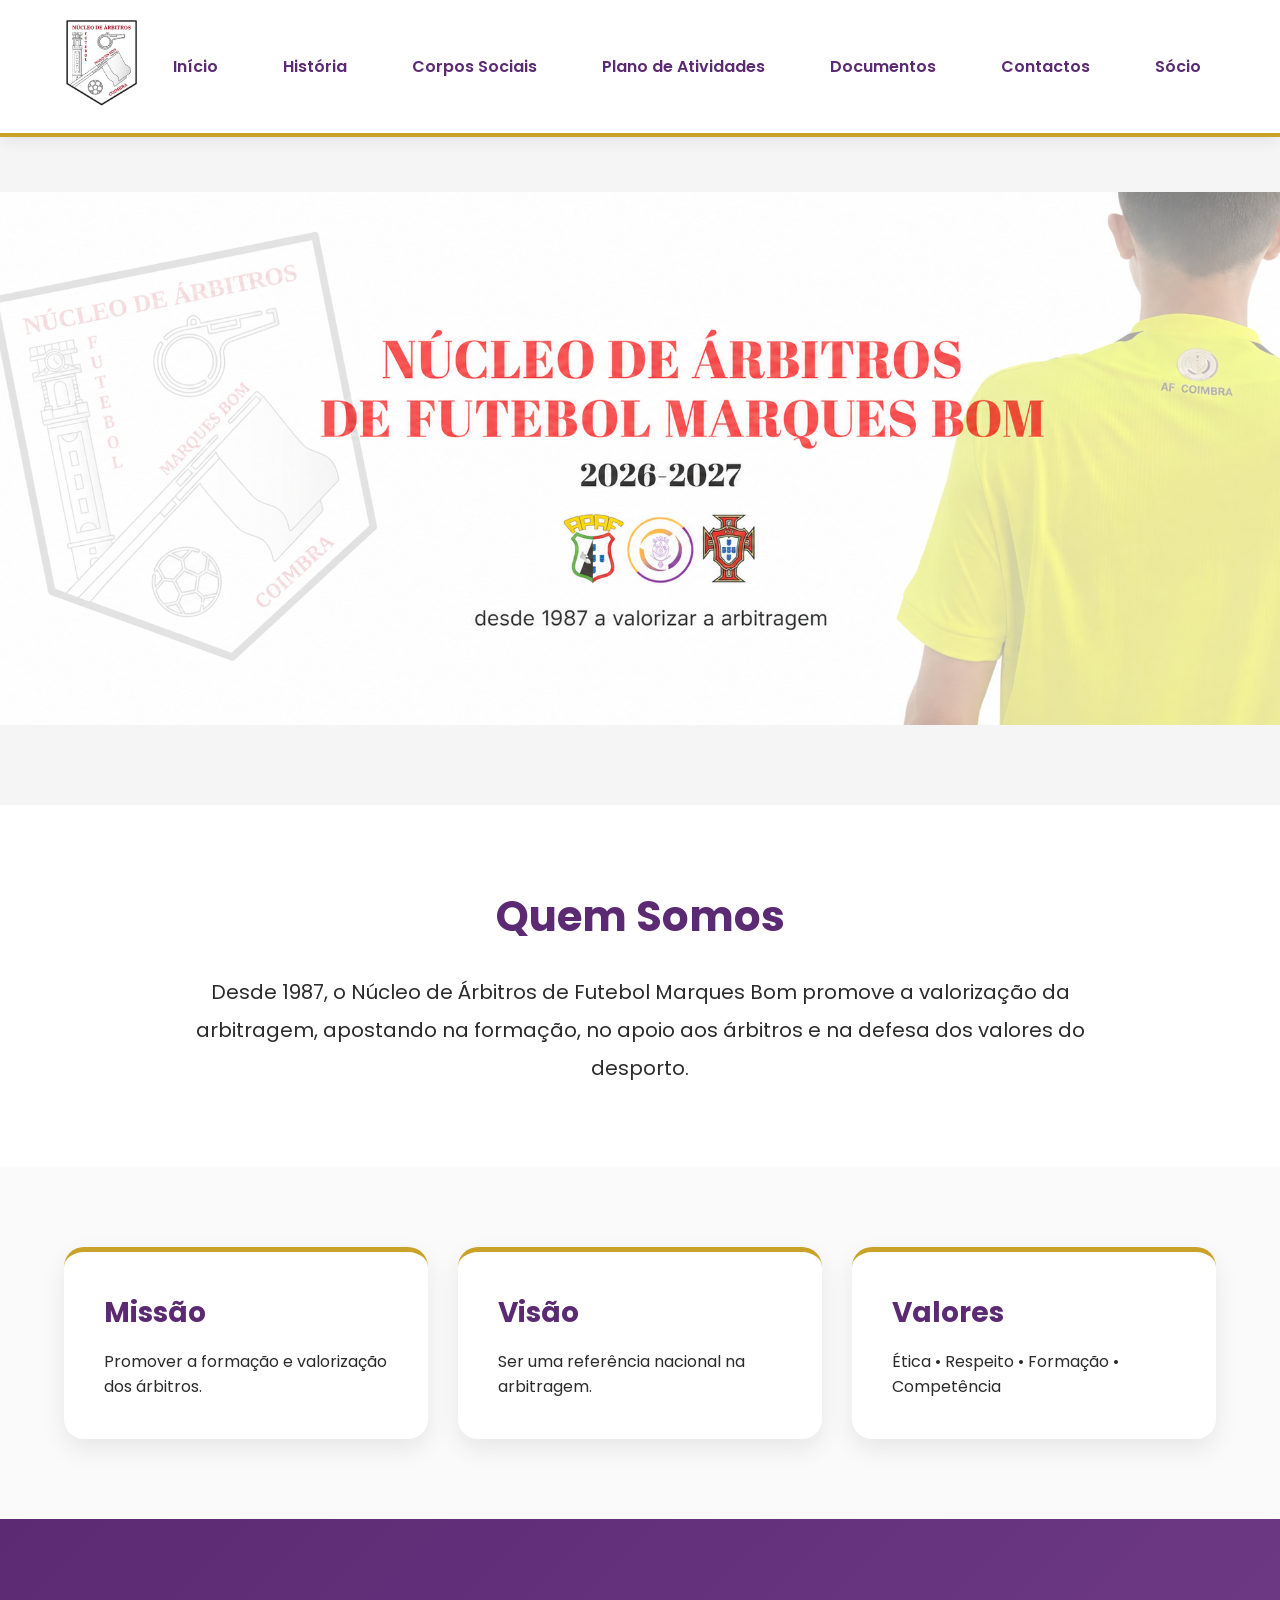
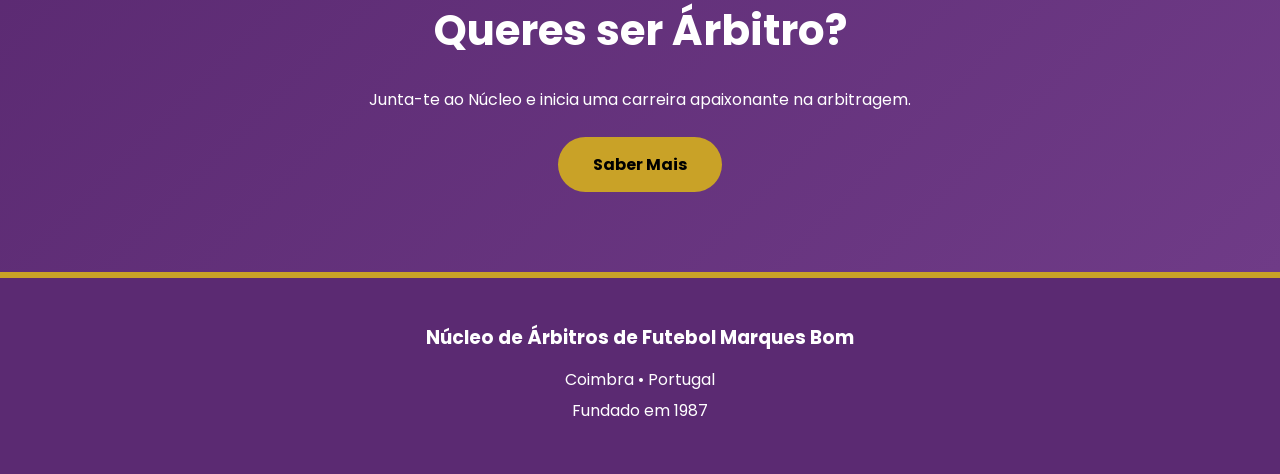
==== index.html @ 3e1387ef "Add files via upload" ====
<!DOCTYPE html>
<html lang="pt">

<head>

<meta charset="UTF-8">
<meta name="viewport" content="width=device-width, initial-scale=1">

<title>Núcleo de Árbitros de Futebol Marques Bom</title>

<link rel="stylesheet" href="css/style.css">

<link href="https://fonts.googleapis.com/css2?family=Poppins:wght@300;400;600;700&display=swap" rel="stylesheet">

</head>

<body>

<header>

<div class="container">

<a class="logo" href="index.html">

<img src="imagens/logo.png" alt="Logo">

</a>
<nav>
    <a href="index.html">Início</a>
    <a href="historia.html">História</a>
    <a href="corpos-sociais.html">Corpos Sociais</a>
    <a href="plano-atividades.html">Plano de Atividades</a>
    <a href="documentos.html">Documentos</a>
    <a href="contactos.html">Contactos</a>
    <a href="socio.html">Sócio</a>
</nav>

</div>

</header>

<section class="hero">

<img src="imagens/cabecalho.png" alt="Banner">

</section>

<section class="quem">

<div class="container">

<h2>Quem Somos</h2>

<p>

Desde 1987, o Núcleo de Árbitros de Futebol Marques Bom promove a valorização da arbitragem, apostando na formação, no apoio aos árbitros e na defesa dos valores do desporto.

</p>

</div>

</section>

<section class="objetivos">

<div class="container">

<div class="card">

<h3>Missão</h3>

<p>Promover a formação e valorização dos árbitros.</p>

</div>

<div class="card">

<h3>Visão</h3>

<p>Ser uma referência nacional na arbitragem.</p>

</div>

<div class="card">

<h3>Valores</h3>

<p>Ética • Respeito • Formação • Competência</p>

</div>

</div>

</section>

<section class="cta">

<div class="container">

<h2>Queres ser Árbitro?</h2>

<p>

Junta-te ao Núcleo e inicia uma carreira apaixonante na arbitragem.

</p>

<a class="botao" href="contactos.html">

Saber Mais

</a>

</div>

</section>

<footer>

<div class="container">

<h3>Núcleo de Árbitros de Futebol Marques Bom</h3>

<p>Coimbra • Portugal</p>

<p>Fundado em 1987</p>

</div>

</footer>

</body>

</html>
---- css/style.css ----
:root{

--roxo:#5B2A72;
--dourado:#C9A227;
--branco:#ffffff;
--cinza:#f5f5f5;
--texto:#2b2b2b;

}

*{

margin:0;
padding:0;
box-sizing:border-box;

}

body{

font-family:'Poppins',sans-serif;

background:var(--cinza);

color:var(--texto);

}

.container{

width:90%;

max-width:1200px;

margin:auto;

}

/* HEADER */

header{

background:white;

position:fixed;

top:0;

width:100%;

z-index:999;

box-shadow:0 3px 15px rgba(0,0,0,.08);

border-bottom:4px solid var(--dourado);

}

header .container{

display:flex;

justify-content:space-between;

align-items:center;

padding:18px 0;

}

.logo img{

height:90px;

}

nav{

display:flex;

gap:35px;

}

nav a{

text-decoration:none;

font-weight:600;

color:var(--roxo);

transition:.3s;

padding:10px 15px;

border-radius:30px;

}

nav a:hover{

background:var(--roxo);

color:white;

}

/* HERO */

.hero{

margin-top:112px;

}

.hero img{

width:100%;

display:block;

}

/* SECÇÕES */

section{

padding:80px 0;

}

h2{

font-size:42px;

color:var(--roxo);

margin-bottom:25px;

text-align:center;

}

.quem{

background:white;

}

.quem p{

max-width:900px;

margin:auto;

font-size:20px;

line-height:1.9;

text-align:center;

}

/* CARDS */

.objetivos{

background:#fafafa;

}

.objetivos .container{

display:grid;

grid-template-columns:repeat(auto-fit,minmax(280px,1fr));

gap:30px;

}

.card{

background:white;

padding:40px;

border-radius:20px;

box-shadow:0 10px 25px rgba(0,0,0,.08);

border-top:5px solid var(--dourado);

transition:.3s;

}

.card:hover{

transform:translateY(-10px);

}

.card h3{

color:var(--roxo);

margin-bottom:15px;

font-size:28px;

}

/* CTA */

.cta{

background:linear-gradient(135deg,var(--roxo),#6f3b87);

color:white;

text-align:center;

}

.cta h2{

color:white;

}

.botao{

display:inline-block;

margin-top:25px;

padding:15px 35px;

background:var(--dourado);

color:black;

text-decoration:none;

font-weight:bold;

border-radius:40px;

transition:.3s;

}

.botao:hover{

transform:scale(1.05);

}

/* FOOTER */

footer{

background:var(--roxo);

color:white;

text-align:center;

padding:45px;

border-top:6px solid var(--dourado);

}

footer h3{

margin-bottom:15px;

}

footer p{

margin:6px 0;

}

/* RESPONSIVO */

@media(max-width:900px){

header .container{

flex-direction:column;

}

nav{

flex-wrap:wrap;

justify-content:center;

margin-top:20px;

gap:15px;

}

.logo img{

height:75px;

}

h2{

font-size:32px;

}
}
/* ================================
   CONTACTOS
================================ */

.pagina{

    width:90%;
    max-width:1200px;

    margin:0 auto;

    padding-top:150px;
    padding-bottom:80px;

}


.pagina h1{

    text-align:center;

    font-size:42px;

    color:var(--roxo);

    margin-bottom:15px;

}


.subtitulo{

    text-align:center;

    font-size:20px;

    color:#666;

    margin-bottom:50px;

}


/* GRELHA DOS CONTACTOS */

.contactos{

    display:grid;

    grid-template-columns:repeat(4,1fr);

    gap:30px;

}


/* CARTÕES */

.contacto-card{

    background:white;

    padding:35px 25px;

    border-radius:20px;

    text-align:center;

    border-top:5px solid var(--dourado);

    box-shadow:0 10px 25px rgba(0,0,0,.08);

    transition:.3s;

}


.contacto-card:hover{

    transform:translateY(-8px);

    box-shadow:0 15px 35px rgba(0,0,0,.15);

}


.contacto-card h2{

    font-size:24px;

    color:var(--roxo);

    margin-bottom:20px;

}


.contacto-card p{

    font-size:17px;

    line-height:1.7;

}


.contacto-card a{

    color:var(--roxo);

    text-decoration:none;

    font-weight:600;

}


.contacto-card a:hover{

    color:var(--dourado);

}


/* RESPONSIVO CONTACTOS */

@media(max-width:1000px){

    .contactos{

        grid-template-columns:repeat(2,1fr);

    }

}


@media(max-width:600px){

    .pagina{

        padding-top:130px;

    }


    .contactos{

        grid-template-columns:1fr;

    }


    .pagina h1{

        font-size:34px;

    }

}
/* ===========================================
   HERO DAS PÁGINAS INTERNAS
=========================================== */

.page-hero{

    position:relative;

    margin-top:112px;

}

.page-hero img{

    width:100%;

    height:320px;

    object-fit:cover;

    display:block;

}

.page-title{

    position:absolute;

    top:0;
    left:0;

    width:100%;
    height:100%;

    display:flex;

    justify-content:center;

    align-items:center;

    background:rgba(0,0,0,.35);

}

.page-title h1{

    position:relative;

    top:200px;

    font-size:64px;

    color:#fff;

    font-weight:700;

    text-shadow:0 5px 15px rgba(0,0,0,.45);

    margin:0;

}
/* =======================================================
   CORPOS SOCIAIS PREMIUM
=======================================================*/

.equipa{

    padding:100px 0;

    background:#fff;

}

.equipa.fundo{

    background:#F7F7F7;

}

/* TITULOS */

.equipa h2{

    text-align:center;

    font-size:44px;

    color:var(--roxo);

    margin-bottom:70px;

    font-weight:700;

    text-transform:uppercase;

    letter-spacing:2px;

}

.equipa h2::after{

    content:"";

    width:120px;

    height:5px;

    display:block;

    margin:20px auto;

    background:linear-gradient(90deg,var(--roxo),var(--dourado));

    border-radius:20px;

}


/* GRELHA */

.membros{

    display:grid;

    grid-template-columns:repeat(auto-fit,minmax(300px,1fr));

    gap:45px;

}


/* CARTÃO */

.membro{

    background:#fff;

    border-radius:25px;

    overflow:hidden;

    text-align:center;

    box-shadow:0 15px 40px rgba(0,0,0,.08);

    transition:.4s;

    position:relative;

}


.membro:hover{

    transform:translateY(-12px);

    box-shadow:0 30px 60px rgba(0,0,0,.18);

}


/* FOTO */

/* =========================================================
   FOTOGRAFIAS DOS CORPOS SOCIAIS
   ENQUADRAMENTO AUTOMÁTICO PELOS OMBROS
   ========================================================= */

.membro img{

    width:190px;

    height:190px;

    object-fit:cover;

    object-position:center center;

    margin:35px auto 20px;

    border-radius:50%;

    border:7px solid var(--dourado);

    background:#58B947;

    display:block;

    transition:
        transform .4s ease,
        object-position .35s ease;

}


/* Pequeno aumento ao passar o rato */

.membro:hover img{

    transform:scale(1.08);

}


/* =========================================================
   ESTADO ENQUANTO A IMAGEM ESTÁ A SER ANALISADA
   ========================================================= */

.membro img.a-processar{

    opacity:.75;

}


/* =========================================================
   IMAGEM SEM DETEÇÃO
   Mantém um enquadramento normal.
   ========================================================= */

.membro img.sem-deteccao{

    object-position:center center;

}


.membro:hover img{

    transform:scale(1.08);

}


/* CARGO */

.cargo{

    background:linear-gradient(135deg,var(--roxo),#7E3FA3);

    color:white;

    padding:15px;

    font-size:18px;

    font-weight:700;

    letter-spacing:1px;

    text-transform:uppercase;

}


/* NOME */

.membro h3{

    color:#333;

    font-size:22px;

    padding:25px;

    line-height:1.5;

    min-height:110px;

    display:flex;

    align-items:center;

    justify-content:center;

}


/* LINHA DOURADA */

.membro::after{

    content:"";

    width:80px;

    height:5px;

    background:var(--dourado);

    display:block;

    margin:0 auto 25px;

    border-radius:20px;

}


/* RESPONSIVO */

@media(max-width:1000px){

.membros{

grid-template-columns:repeat(2,1fr);

}

}

@media(max-width:700px){

.membros{

grid-template-columns:1fr;

}

.equipa h2{

font-size:34px;

}

.membro img{

width:160px;

height:160px;

}

}
/* ===========================================================
   PÁGINA - PLANO DE ATIVIDADES
   =========================================================== */

.timeline-section{

    padding:100px 0;

    background:#ffffff;

    overflow:hidden;

}


/* ===========================================================
   TÍTULO
   =========================================================== */

.timeline-titulo{

    text-align:center;

    color:var(--roxo);

    font-size:46px;

    margin-bottom:10px;

    font-weight:700;

}


.timeline-subtitulo{

    text-align:center;

    font-size:18px;

    color:#666;

    margin-bottom:70px;

}


/* ===========================================================
   TIMELINE
   =========================================================== */

.timeline{

    position:relative;

    display:flex;

    flex-wrap:nowrap;

    justify-content:space-between;

    align-items:flex-start;

    width:100%;

    padding:60px 25px 260px;

    gap:0;

}


/* ===========================================================
   LINHA DOURADA
   =========================================================== */

.timeline .linha{

    position:absolute;

    top:108px;

    left:25px;

    right:25px;

    width:auto;

    height:6px;

    background:var(--dourado);

    border-radius:20px;

    z-index:1;

}


/* ===========================================================
   CADA MÊS
   =========================================================== */

.mes{

    position:relative;

    flex:1 1 0;

    min-width:95px;

    max-width:120px;

    text-align:center;

    z-index:2;

}


/* ===========================================================
   CÍRCULOS
   =========================================================== */

.circulo{

    width:95px;

    height:95px;

    margin:auto;

    border-radius:50%;

    background:var(--roxo);

    border:6px solid var(--dourado);

    display:flex;

    justify-content:center;

    align-items:center;

    color:white;

    font-size:20px;

    font-weight:700;

    cursor:pointer;

    transition:.35s;

    box-shadow:0 10px 25px rgba(0,0,0,.18);

    position:relative;

    z-index:3;

}


.circulo:hover{

    background:var(--dourado);

    color:#000;

    transform:scale(1.18);

    box-shadow:0 15px 40px rgba(201,162,39,.55);

}


/* ===========================================================
   MÊS ATIVO
   =========================================================== */

.mes.active .circulo{

    background:var(--dourado);

    color:#000;

    transform:scale(1.12);

    box-shadow:0 15px 40px rgba(201,162,39,.55);

}


/* ===========================================================
   CARTÃO DE ATIVIDADES
   =========================================================== */

.card-evento{

    position:absolute;

    top:125px;

    left:50%;

    transform:translateX(-50%);

    width:260px;

    background:white;

    border-radius:22px;

    padding:25px;

    box-shadow:0 20px 45px rgba(0,0,0,.18);

    border-top:6px solid var(--dourado);

    opacity:0;

    visibility:hidden;

    transition:.35s;

    z-index:10;

}


/* ABRIR AO PASSAR O RATO */

.mes:hover .card-evento{

    opacity:1;

    visibility:visible;

    top:115px;

}


/* MANTER ABERTO O MÊS ATIVO */

.mes.active .card-evento{

    opacity:1;

    visibility:visible;

    top:115px;

}


/* ===========================================================
   TÍTULO DO CARTÃO
   =========================================================== */

.card-evento h3{

    color:var(--roxo);

    margin-bottom:15px;

    font-size:26px;

}


/* ===========================================================
   LISTA
   =========================================================== */

.card-evento ul{

    list-style:none;

    padding:0;

    margin:0;

}


.card-evento li{

    padding:8px 0;

    font-size:17px;

    border-bottom:1px solid #ececec;

}


.card-evento li:last-child{

    border:none;

}


/* ===========================================================
   RESPONSIVO
   =========================================================== */

@media(max-width:1200px){

    .timeline{

        overflow-x:auto;

        justify-content:flex-start;

        gap:20px;

        padding-left:30px;

        padding-right:30px;

    }

    .mes{

        flex:0 0 110px;

    }

    .timeline .linha{

        left:75px;

        width:calc(11 * 110px + 10 * 20px - 20px);

    }

}


/* ===========================================================
   TABLET / TELEMÓVEL
   =========================================================== */

@media(max-width:768px){

    .timeline-section{

        padding:70px 0;

    }

    .timeline-titulo{

        font-size:34px;

    }

    .timeline-subtitulo{

        font-size:16px;

        padding:0 20px;

    }

    .timeline{

        overflow-x:auto;

        justify-content:flex-start;

        padding:50px 30px 300px;

        gap:25px;

    }

    .mes{

        flex:0 0 100px;

    }

    .circulo{

        width:85px;

        height:85px;

        font-size:18px;

    }

    .timeline .linha{

        top:98px;

        left:72px;

        width:calc(11 * 100px + 10 * 25px - 25px);

    }

    .card-evento{

        width:280px;

    }

}
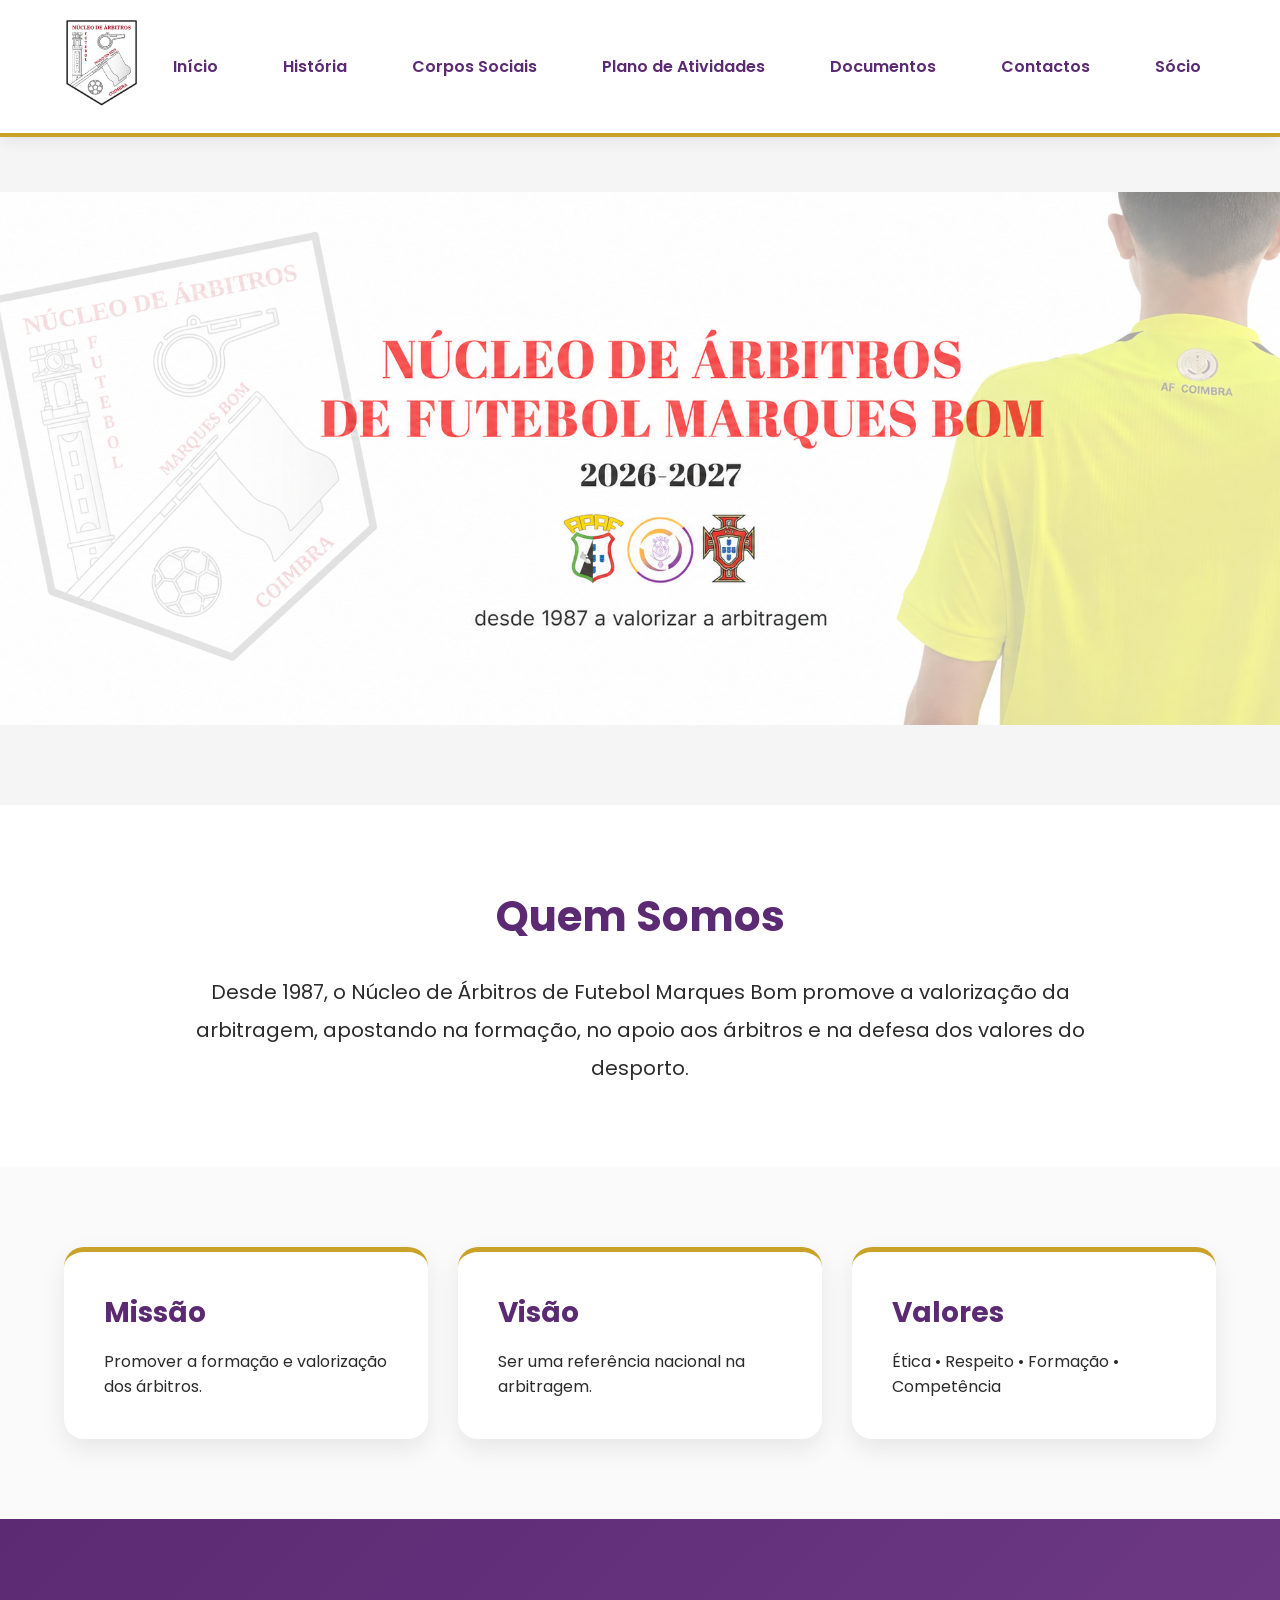
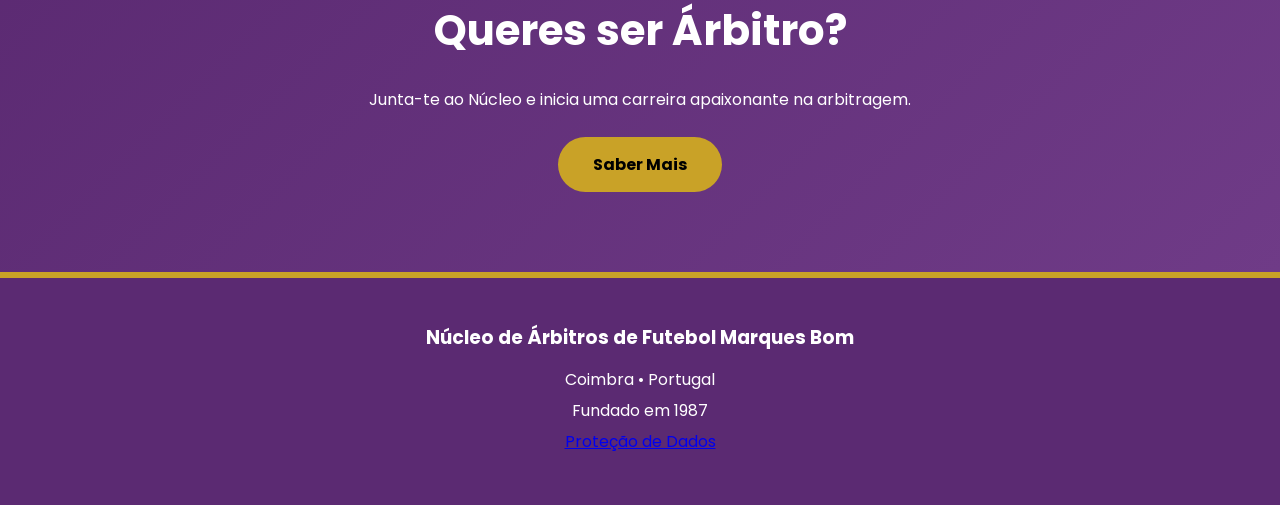
==== commit f2f1599f: "Add files via upload" ====
--- a/index.html
+++ b/index.html
@@ -26,13 +26,21 @@
 
 </a>
 <nav>
-    <a href="index.html">Início</a>
-    <a href="historia.html">História</a>
-    <a href="corpos-sociais.html">Corpos Sociais</a>
-    <a href="plano-atividades.html">Plano de Atividades</a>
-    <a href="documentos.html">Documentos</a>
-    <a href="contactos.html">Contactos</a>
-    <a href="socio.html">Sócio</a>
+
+<a href="index.html">Início</a>
+
+<a href="historia.html">História</a>
+
+<a href="corpos-sociais.html">Corpos Sociais</a>
+
+<a href="plano-atividades.html">Plano de Atividades</a>
+
+<a href="documentos.html">Documentos</a>
+
+<a href="contactos.html">Contactos</a>
+
+<a href="socio.html">Sócio</a>
+
 </nav>
 
 </div>
@@ -125,6 +133,8 @@
 
 <p>Fundado em 1987</p>
 
+<p class="rgpd-footer-link"><a href="rgpd.html">Proteção de Dados</a></p>
+
 </div>
 
 </footer>
--- a/css/style.css
+++ b/css/style.css
@@ -645,133 +645,108 @@
 
 /* =========================================================
    FOTOGRAFIAS DOS CORPOS SOCIAIS
-   ENQUADRAMENTO AUTOMÁTICO PELOS OMBROS
+   O administrador coloca a fotografia original; o site
+   calcula automaticamente o enquadramento.
    ========================================================= */
 
-.membro img{
-
+.membro .foto-container{
     width:190px;
-
     height:190px;
-
+    margin:35px auto 20px;
+    border-radius:50%;
+    overflow:hidden;
+    border:7px solid var(--dourado);
+    background:#58B947;
+    position:relative;
+    box-shadow:0 8px 20px rgba(0,0,0,.10);
+}
+
+.membro .foto-container img{
+    width:100%;
+    height:100%;
     object-fit:cover;
-
-    object-position:center center;
-
-    margin:35px auto 20px;
-
-    border-radius:50%;
-
-    border:7px solid var(--dourado);
-
+    object-position:50% 35%;
+    display:block;
+    margin:0;
+    border:0;
+    border-radius:0;
     background:#58B947;
+    transform:scale(var(--foto-zoom,1));
+    transform-origin:center center;
+    transition:transform .4s ease,object-position .35s ease,opacity .25s ease;
+}
+
+.membro:hover .foto-container img{
+    transform:scale(calc(var(--foto-zoom,1) * 1.08));
+}
+
+.membro .foto-container img.foto-analisando{
+    opacity:.65;
+}
+
+.membro .foto-container img.foto-sem-deteccao{
+    object-position:50% 35%;
+    --foto-zoom:1;
+}
+
+/* CARGO */
+
+.cargo{
+
+    background:linear-gradient(135deg,var(--roxo),#7E3FA3);
+
+    color:white;
+
+    padding:15px;
+
+    font-size:18px;
+
+    font-weight:700;
+
+    letter-spacing:1px;
+
+    text-transform:uppercase;
+
+}
+
+
+/* NOME */
+
+.membro h3{
+
+    color:#333;
+
+    font-size:22px;
+
+    padding:25px;
+
+    line-height:1.5;
+
+    min-height:110px;
+
+    display:flex;
+
+    align-items:center;
+
+    justify-content:center;
+
+}
+
+
+/* LINHA DOURADA */
+
+.membro::after{
+
+    content:"";
+
+    width:80px;
+
+    height:5px;
+
+    background:var(--dourado);
 
     display:block;
 
-    transition:
-        transform .4s ease,
-        object-position .35s ease;
-
-}
-
-
-/* Pequeno aumento ao passar o rato */
-
-.membro:hover img{
-
-    transform:scale(1.08);
-
-}
-
-
-/* =========================================================
-   ESTADO ENQUANTO A IMAGEM ESTÁ A SER ANALISADA
-   ========================================================= */
-
-.membro img.a-processar{
-
-    opacity:.75;
-
-}
-
-
-/* =========================================================
-   IMAGEM SEM DETEÇÃO
-   Mantém um enquadramento normal.
-   ========================================================= */
-
-.membro img.sem-deteccao{
-
-    object-position:center center;
-
-}
-
-
-.membro:hover img{
-
-    transform:scale(1.08);
-
-}
-
-
-/* CARGO */
-
-.cargo{
-
-    background:linear-gradient(135deg,var(--roxo),#7E3FA3);
-
-    color:white;
-
-    padding:15px;
-
-    font-size:18px;
-
-    font-weight:700;
-
-    letter-spacing:1px;
-
-    text-transform:uppercase;
-
-}
-
-
-/* NOME */
-
-.membro h3{
-
-    color:#333;
-
-    font-size:22px;
-
-    padding:25px;
-
-    line-height:1.5;
-
-    min-height:110px;
-
-    display:flex;
-
-    align-items:center;
-
-    justify-content:center;
-
-}
-
-
-/* LINHA DOURADA */
-
-.membro::after{
-
-    content:"";
-
-    width:80px;
-
-    height:5px;
-
-    background:var(--dourado);
-
-    display:block;
-
     margin:0 auto 25px;
 
     border-radius:20px;
@@ -805,7 +780,7 @@
 
 }
 
-.membro img{
+.membro .foto-container{
 
 width:160px;
 
@@ -1148,7 +1123,7 @@
 
         left:75px;
 
-        width:calc(11 * 110px + 10 * 20px - 20px);
+        width:calc(12 * 110px + 11 * 20px - 20px);
 
     }
 
@@ -1215,7 +1190,7 @@
 
         left:72px;
 
-        width:calc(11 * 100px + 10 * 25px - 25px);
+        width:calc(12 * 100px + 11 * 25px - 25px);
 
     }
 
@@ -1226,3 +1201,372 @@
     }
 
 }
+
+/* =========================================================
+   CORREÇÕES FINAIS - CONTACTOS / DOCUMENTOS / HISTÓRIA
+   ========================================================= */
+
+.contactos-page,
+.documentos-page,
+.pagina-construcao {
+    padding: 75px 0 90px;
+    background: #fff;
+}
+
+.contactos-page .subtitulo,
+.documentos-page .subtitulo {
+    margin-bottom: 45px;
+}
+
+.contactos {
+    display: grid;
+    grid-template-columns: repeat(4, minmax(0, 1fr));
+    gap: 28px;
+    align-items: stretch;
+}
+
+.contacto-card {
+    min-height: 205px;
+    height: 100%;
+    display: flex;
+    flex-direction: column;
+    justify-content: center;
+    align-items: center;
+}
+
+.contacto-card p {
+    margin: 0;
+}
+
+.mapa-sede {
+    margin-top: 65px;
+}
+
+.mapa-titulo {
+    text-align: center;
+    margin-bottom: 25px;
+}
+
+.mapa-titulo h2 {
+    margin-bottom: 8px;
+}
+
+.mapa-titulo p {
+    color: #666;
+    font-size: 17px;
+}
+
+.mapa-wrapper {
+    width: 100%;
+    height: 420px;
+    overflow: hidden;
+    border-radius: 24px;
+    border-top: 6px solid var(--dourado);
+    box-shadow: 0 15px 40px rgba(0,0,0,.12);
+}
+
+.mapa-wrapper iframe {
+    width: 100%;
+    height: 100%;
+    border: 0;
+    display: block;
+}
+
+.documentos-lista {
+    display: grid;
+    grid-template-columns: repeat(2, minmax(0, 1fr));
+    gap: 25px;
+}
+
+.documento-card {
+    display: flex;
+    align-items: center;
+    gap: 20px;
+    min-height: 115px;
+    padding: 25px 30px;
+    background: #fff;
+    border-radius: 20px;
+    border-left: 6px solid var(--dourado);
+    box-shadow: 0 12px 30px rgba(0,0,0,.08);
+    transition: .3s;
+}
+
+.documento-card:hover {
+    transform: translateY(-5px);
+    box-shadow: 0 18px 40px rgba(0,0,0,.14);
+}
+
+.documento-icone {
+    width: 52px;
+    height: 52px;
+    flex: 0 0 52px;
+    display: flex;
+    align-items: center;
+    justify-content: center;
+    border-radius: 50%;
+    background: var(--roxo);
+    font-size: 24px;
+}
+
+.documento-card h3 {
+    margin: 0 0 7px;
+    color: var(--roxo);
+    font-size: 20px;
+}
+
+.documento-card p {
+    margin: 0;
+    color: #777;
+    font-size: 14px;
+}
+
+.construcao-card {
+    max-width: 850px;
+    margin: 0 auto;
+    padding: 65px 40px;
+    text-align: center;
+    background: #fff;
+    border-radius: 25px;
+    border-top: 6px solid var(--dourado);
+    box-shadow: 0 15px 40px rgba(0,0,0,.08);
+}
+
+.construcao-card h2 {
+    margin-bottom: 15px;
+}
+
+.construcao-card p {
+    color: #666;
+    font-size: 20px;
+}
+
+@media (max-width: 1000px) {
+    .contactos {
+        grid-template-columns: repeat(2, minmax(0, 1fr));
+    }
+
+    .documentos-lista {
+        grid-template-columns: 1fr;
+    }
+}
+
+@media (max-width: 650px) {
+    .contactos {
+        grid-template-columns: 1fr;
+    }
+
+    .contacto-card {
+        min-height: 180px;
+    }
+
+    .mapa-wrapper {
+        height: 320px;
+        border-radius: 18px;
+    }
+
+    .documento-card {
+        padding: 22px;
+    }
+}
+
+/* =========================================================
+   ÁREA DE SÓCIO - LAYOUT CONSISTENTE COM AS RESTANTES PÁGINAS
+========================================================= */
+.socio-area{
+    padding:75px 0 90px;
+    background:#fff;
+}
+.socio-login-note{
+    display:flex;
+    align-items:center;
+    gap:16px;
+    max-width:1050px;
+    margin:0 auto 28px;
+    padding:18px 24px;
+    background:#f7f3f9;
+    border-left:5px solid var(--dourado);
+    border-radius:16px;
+    color:#555;
+}
+.socio-login-note span{font-size:26px}.socio-login-note p{margin:3px 0 0;font-size:14px}
+.socio-perfil-card{
+    max-width:1050px;margin:0 auto 35px;padding:32px;
+    display:grid;grid-template-columns:150px 1fr 180px;gap:30px;align-items:center;
+    background:#fff;border-radius:25px;border-top:6px solid var(--dourado);
+    box-shadow:0 15px 40px rgba(0,0,0,.10);
+}
+.socio-foto-wrap{display:flex;justify-content:center}.socio-foto{
+    width:125px;height:125px;border-radius:50%;display:flex;align-items:center;justify-content:center;
+    background:#f2f2f2;border:6px solid var(--dourado);font-size:48px;overflow:hidden;
+}
+.socio-etiqueta{font-size:13px;font-weight:700;letter-spacing:2px;color:var(--dourado)}
+.socio-identidade h2{margin:6px 0 5px;text-align:left;font-size:30px;color:var(--roxo)}
+.numero-socio{margin:0;color:#555;font-size:18px}.numero-socio strong{color:var(--roxo)}
+.socio-estado{margin:8px 0 0;color:#4b8b42;font-size:14px;font-weight:600}
+.funlearn-resumo{text-align:center;background:var(--roxo);color:#fff;border-radius:20px;padding:20px}.funlearn-resumo span{display:block;font-size:12px;letter-spacing:1.5px}.funlearn-resumo strong{display:block;font-size:42px;line-height:1.1;color:var(--dourado)}.funlearn-resumo small{font-size:14px}
+.socio-tabs{max-width:1050px;margin:0 auto 25px;display:flex;gap:8px;flex-wrap:wrap;border-bottom:2px solid #eee;padding-bottom:10px}
+.socio-tab{border:0;background:#f5f5f5;color:var(--roxo);padding:12px 18px;border-radius:25px;font-family:inherit;font-weight:600;cursor:pointer;transition:.25s}.socio-tab:hover,.socio-tab.active{background:var(--roxo);color:#fff}
+.socio-tab-content{max-width:1050px;margin:0 auto;padding:32px;background:#fafafa;border-radius:22px;border-top:5px solid var(--dourado);display:none}.socio-tab-content.active{display:block}.socio-tab-content h2{font-size:30px;margin-bottom:25px}
+.socio-grid{display:grid;grid-template-columns:repeat(2,minmax(0,1fr));gap:18px}.socio-grid>div{background:#fff;border-radius:15px;padding:18px 20px;box-shadow:0 7px 20px rgba(0,0,0,.05)}.socio-grid .wide{grid-column:1/-1}.socio-grid span{display:block;font-size:13px;color:#777;margin-bottom:5px}.socio-grid strong{font-size:17px;color:#333}
+.quota-status{display:flex;justify-content:space-between;align-items:center;background:#fff;border-radius:15px;padding:20px 24px;box-shadow:0 7px 20px rgba(0,0,0,.05)}.quota-status strong{color:var(--roxo)}.socio-info{color:#666;margin-top:18px;text-align:center}
+.tab-heading-row{display:flex;justify-content:space-between;align-items:center;gap:20px}.tab-heading-row h2{margin-bottom:5px}.tab-heading-row p{color:#777;margin:0}.contador-docs{background:var(--roxo);color:#fff;border-radius:30px;padding:10px 18px;font-weight:700}.documentos-socio-vazio,.funlearn-vazio{text-align:center;padding:45px 20px;background:#fff;border-radius:18px;color:#777}.documentos-socio-vazio span{font-size:38px}.documentos-socio-vazio h3{color:var(--roxo);margin:12px 0 6px}
+.funlearn-box{max-width:300px;margin:0 auto 35px;text-align:center;background:linear-gradient(135deg,var(--roxo),#7e3fa3);color:#fff;border-radius:25px;padding:28px}.funlearn-label{display:block;font-size:13px;letter-spacing:2px}.funlearn-box strong{display:block;font-size:58px;color:var(--dourado);line-height:1.1}.funlearn-box p{margin:4px 0 0}.funlearn-vazio{border:1px dashed #ddd}
+@media(max-width:850px){.socio-perfil-card{grid-template-columns:120px 1fr}.funlearn-resumo{grid-column:1/-1}.socio-foto{width:105px;height:105px}.socio-grid{grid-template-columns:1fr}.socio-grid .wide{grid-column:auto}}
+@media(max-width:600px){.socio-area{padding:50px 0 70px}.socio-perfil-card{grid-template-columns:1fr;text-align:center;padding:25px}.socio-identidade h2{text-align:center;font-size:25px}.socio-tabs{justify-content:center}.socio-tab{font-size:13px;padding:10px 13px}.socio-tab-content{padding:24px 18px}.tab-heading-row{align-items:flex-start;flex-direction:column}}
+
+/* =========================================================
+   ÁREA DE SÓCIO / SUPABASE
+========================================================= */
+.socio-area{padding:70px 0 100px;background:#f8f7fa;min-height:620px}.login-card,.socio-tab-content,.admin-panel{background:#fff;border-radius:24px;box-shadow:0 15px 40px rgba(0,0,0,.08)}.login-card{max-width:520px;margin:0 auto;padding:45px;text-align:center;border-top:6px solid var(--dourado)}.login-icon{font-size:42px}.login-card h2{font-size:34px;margin:15px 0 10px}.login-card p{color:#666;margin-bottom:28px}.login-form{display:grid;gap:18px;text-align:left}.login-form label,.admin-form label{font-weight:600;color:#444}.login-form input,.admin-form input{display:block;width:100%;margin-top:7px;padding:14px 16px;border:1px solid #ddd;border-radius:12px;font:inherit}.login-form .botao{border:0;cursor:pointer}.socio-message{padding:16px 20px;border-radius:14px;margin:0 auto 20px;max-width:1000px}.socio-message.erro{background:#ffe8e8;color:#9b1c1c}.socio-message.sucesso{background:#e7f8ee;color:#176c3a}.socio-message.info{background:#eee8f5;color:var(--roxo)}.socio-dashboard-head{display:flex;align-items:flex-end;gap:18px;margin-bottom:25px}.socio-perfil-card{flex:1;background:#fff;border-radius:25px;padding:25px;display:grid;grid-template-columns:150px 1fr 150px;align-items:center;gap:25px;box-shadow:0 15px 40px rgba(0,0,0,.08);border-top:6px solid var(--dourado)}.socio-foto-wrap{position:relative;text-align:center}.socio-photo-img,.socio-foto-placeholder{width:125px;height:125px;border-radius:50%;object-fit:cover;display:block;margin:auto;border:6px solid var(--dourado);background:#eee}.socio-foto-placeholder{display:flex;align-items:center;justify-content:center;font-size:45px}.photo-upload{display:inline-block;margin-top:8px;font-size:11px;color:var(--roxo);cursor:pointer}.photo-upload input{display:none}.socio-etiqueta{font-size:13px;font-weight:800;letter-spacing:2px;color:var(--dourado)}.socio-identidade h2{font-size:28px;text-align:left;margin:7px 0;color:var(--roxo)}.numero-socio{margin:0;color:#555}.socio-estado{color:#1f8d51;font-weight:600}.funlearn-resumo{background:var(--roxo);color:#fff;border-radius:18px;padding:20px;text-align:center}.funlearn-resumo span{display:block;font-size:12px;letter-spacing:1.5px}.funlearn-resumo strong{font-size:42px;display:block;color:#fff}.funlearn-resumo small{opacity:.9}.botao-secundario{padding:12px 18px;border:1px solid var(--roxo);background:#fff;color:var(--roxo);border-radius:30px;font-weight:700;cursor:pointer}.socio-tabs{display:flex;flex-wrap:wrap;gap:10px;margin:25px 0}.socio-tab{border:0;background:#eee6f2;color:var(--roxo);padding:13px 20px;border-radius:30px;font:inherit;font-weight:700;cursor:pointer}.socio-tab.active{background:var(--roxo);color:#fff}.socio-tab-content{display:none;padding:35px;margin-bottom:25px}.socio-tab-content.active{display:block}.socio-tab-content h2{font-size:30px;text-align:left;margin-bottom:25px}.socio-grid{display:grid;grid-template-columns:repeat(2,1fr);gap:18px}.socio-grid>div{padding:20px;border-radius:15px;background:#fafafa;border-left:4px solid var(--dourado)}.socio-grid .wide{grid-column:1/-1}.socio-grid span{display:block;color:#777;font-size:13px;margin-bottom:5px}.socio-grid strong{font-size:17px}.tab-heading-row{display:flex;justify-content:space-between;align-items:center}.tab-heading-row h2{margin-bottom:4px}.contador-docs{background:var(--dourado);padding:8px 14px;border-radius:30px;font-weight:800}.upload-box{display:inline-block;margin:15px 0 20px;padding:14px 20px;border:2px dashed var(--dourado);border-radius:14px;color:var(--roxo);font-weight:700;cursor:pointer}.upload-box input{display:none}.docs-list{display:grid;gap:10px}.documento-socio-item,.fun-row,.quota-row{display:flex;align-items:center;gap:15px;background:#fafafa;padding:15px 18px;border-radius:14px}.documento-socio-item>span{font-size:25px}.documento-socio-item div,.fun-row div{flex:1}.documento-socio-item small,.fun-row small{display:block;color:#777;margin-top:3px}.botao-mini{background:var(--roxo);color:#fff;text-decoration:none;padding:7px 13px;border-radius:20px;font-size:13px}.quota-list,.funlearn-history{display:grid;gap:10px}.quota-row span{flex:1;color:#666}.quota-row b{color:var(--roxo)}.funlearn-box{background:linear-gradient(135deg,var(--roxo),#7e3fa3);color:#fff;border-radius:20px;padding:30px;text-align:center;margin-bottom:30px}.funlearn-label{display:block;letter-spacing:2px;font-weight:700}.funlearn-box strong{display:block;font-size:64px}.funlearn-box p{margin:0}.fun-row b{color:var(--roxo);font-size:22px}.vazio{padding:22px;text-align:center;color:#777;background:#fafafa;border-radius:14px}.admin-panel{padding:35px;border-top:6px solid var(--dourado);margin-top:25px}.admin-panel h2{text-align:left;font-size:30px;margin-bottom:10px}.admin-form{display:grid;grid-template-columns:1.5fr .7fr 1fr auto;gap:15px;align-items:end;margin-top:25px}.admin-form .botao{border:0;cursor:pointer;margin:0}.admin-nota{font-size:13px;color:#666;margin-top:18px}.pagina-construcao{padding-top:70px}.construcao-card{background:#fff;border-radius:24px;box-shadow:0 15px 40px rgba(0,0,0,.08);padding:70px 30px;text-align:center;border-top:6px solid var(--dourado)}.construcao-card h2{font-size:38px}.documentos-page,.contactos-page{padding:70px 0 100px}.documentos-lista{display:grid;grid-template-columns:repeat(2,1fr);gap:18px}.documento-card{display:flex;gap:18px;align-items:center;background:#fff;border-radius:18px;padding:24px;border-top:5px solid var(--dourado);box-shadow:0 10px 25px rgba(0,0,0,.07)}.documento-card h3{color:var(--roxo);margin-bottom:4px}.documento-icone{font-size:34px}.contactos-page .contactos{grid-template-columns:repeat(4,1fr)}.contacto-card{min-height:210px;display:flex;flex-direction:column;justify-content:center}.mapa-sede{margin-top:55px}.mapa-titulo{text-align:center;margin-bottom:20px}.mapa-titulo h2{font-size:34px;margin-bottom:5px}.mapa-wrapper{height:420px;border-radius:22px;overflow:hidden;box-shadow:0 15px 40px rgba(0,0,0,.12)}.mapa-wrapper iframe{width:100%;height:100%;border:0}
+
+/* Correção do enquadramento: o círculo mostra cabeça + ombros. */
+.membro .foto-container img.foto-enquadrada{object-fit:cover;object-position:var(--foto-x,50%) var(--foto-y,35%);transform:scale(var(--foto-zoom,1));}
+.membro:hover .foto-container img.foto-enquadrada{transform:scale(calc(var(--foto-zoom,1) * 1.04));}
+
+@media(max-width:1000px){.socio-perfil-card{grid-template-columns:120px 1fr}.funlearn-resumo{grid-column:1/-1}.contactos-page .contactos{grid-template-columns:repeat(2,1fr)}.admin-form{grid-template-columns:1fr 1fr}.admin-form .botao{grid-column:1/-1}.documentos-lista{grid-template-columns:1fr}}
+@media(max-width:700px){.socio-dashboard-head{display:block}.botao-secundario{margin-top:12px}.socio-perfil-card{grid-template-columns:1fr;text-align:center}.socio-identidade h2{text-align:center}.socio-grid{grid-template-columns:1fr}.socio-grid .wide{grid-column:auto}.contactos-page .contactos{grid-template-columns:1fr}.contacto-card{min-height:170px}.admin-form{grid-template-columns:1fr}.page-title h1{font-size:40px}.timeline{overflow-x:auto;justify-content:flex-start}.timeline .mes{flex:0 0 105px}}
+
+/* Login / recuperação de palavra-passe */
+.link-password{
+    border:0;
+    background:transparent;
+    color:var(--roxo);
+    font:inherit;
+    font-size:14px;
+    font-weight:600;
+    cursor:pointer;
+    margin-top:-6px;
+}
+.link-password:hover{text-decoration:underline;color:#7E3FA3;}
+
+/* ============================================================
+   NOVO FLUXO DE SÓCIOS — edição do perfil + criação pelo admin
+   ============================================================ */
+.socio-edit-form{margin-top:24px;background:#fafafa;border-radius:18px;padding:24px;border:1px solid #eee}
+.socio-edit-grid{display:grid;grid-template-columns:repeat(2,minmax(0,1fr));gap:16px}
+.socio-edit-grid .wide{grid-column:1/-1}
+.socio-edit-form label,.socio-edit-locked label{display:block;font-weight:600;color:#444}
+.socio-edit-form input{display:block;width:100%;margin-top:7px;padding:13px 15px;border:1px solid #d9d9d9;border-radius:12px;font:inherit;background:#fff;box-sizing:border-box}
+.socio-edit-form input:focus{outline:2px solid rgba(126,63,163,.15);border-color:var(--roxo)}
+.socio-edit-locked{display:grid;grid-template-columns:repeat(2,minmax(0,1fr));gap:16px;margin-bottom:16px}
+.socio-edit-locked input{background:#eee;color:#666;cursor:not-allowed}
+.socio-edit-actions{display:flex;gap:12px;align-items:center;margin-top:20px;flex-wrap:wrap}
+.socio-edit-note{display:block;color:#777;margin-top:14px;line-height:1.5}
+.admin-subpanel{margin-top:28px;padding:24px;background:#fafafa;border:1px solid #eee;border-radius:18px}
+.admin-subpanel h3{margin:0 0 8px;color:var(--roxo);font-size:22px}
+.admin-subpanel p{color:#666;margin:0}
+.admin-new-socio-form{display:grid;grid-template-columns:1.3fr .7fr 1.2fr 1fr auto;gap:14px;align-items:end;margin-top:20px}
+.admin-new-socio-form label{font-weight:600;color:#444}
+.admin-new-socio-form input{display:block;width:100%;margin-top:7px;padding:13px 14px;border:1px solid #ddd;border-radius:12px;font:inherit;box-sizing:border-box}
+.admin-new-socio-form .botao{border:0;cursor:pointer;white-space:nowrap}
+.admin-result{margin-top:15px;padding:14px 16px;background:#e7f8ee;color:#176c3a;border-radius:12px;font-weight:600}
+.admin-socios-lista{display:grid;gap:9px;margin-top:15px}
+.admin-socio-row{display:grid;grid-template-columns:75px 1fr auto;align-items:center;gap:15px;background:#fff;padding:13px 15px;border-radius:13px;border-left:4px solid var(--dourado)}
+.admin-socio-numero{font-weight:800;color:var(--roxo);font-size:18px}
+.admin-socio-main strong{display:block;color:#333}
+.admin-socio-main small{display:block;color:#777;margin-top:3px}
+.admin-socio-status{font-size:12px;font-weight:800;padding:6px 10px;border-radius:20px}
+.admin-socio-status.ativo{background:#e7f8ee;color:#176c3a}
+.admin-socio-status.inativo{background:#ffe8e8;color:#9b1c1c}
+
+@media(max-width:1100px){.admin-new-socio-form{grid-template-columns:1fr 1fr}.admin-new-socio-form .botao{grid-column:1/-1}.admin-new-socio-form label:first-child{grid-column:1/-1}}
+@media(max-width:700px){.socio-edit-grid,.socio-edit-locked{grid-template-columns:1fr}.socio-edit-grid .wide{grid-column:auto}.admin-new-socio-form{grid-template-columns:1fr}.admin-new-socio-form label:first-child{grid-column:auto}.admin-new-socio-form .botao{grid-column:auto}.admin-socio-row{grid-template-columns:55px 1fr}.admin-socio-status{grid-column:2;justify-self:start}}
+
+
+/* =========================================================
+   POLÍTICA DE PRIVACIDADE
+========================================================= */
+
+.privacy-page {
+    max-width: 1000px;
+    padding-top: 50px;
+    padding-bottom: 70px;
+}
+
+.privacy-page section {
+    margin-bottom: 45px;
+}
+
+.privacy-page h2 {
+    margin-bottom: 15px;
+}
+
+.privacy-page p {
+    line-height: 1.8;
+    margin-bottom: 15px;
+}
+
+.privacy-page ul {
+    margin: 15px 0 20px 25px;
+    padding: 0;
+}
+
+.privacy-page li {
+    margin-bottom: 9px;
+    line-height: 1.7;
+}
+
+.privacy-info-box {
+    display: flex;
+    flex-direction: column;
+    gap: 6px;
+
+    margin: 20px 0;
+    padding: 22px 25px;
+
+    border-left: 4px solid var(--cor-principal, #c9a227);
+
+    background: rgba(0, 0, 0, 0.03);
+    border-radius: 8px;
+}
+
+.privacy-last-update {
+    border-top: 1px solid rgba(0, 0, 0, 0.10);
+    padding-top: 25px;
+}
+
+@media (max-width: 768px) {
+
+    .privacy-page {
+        padding-top: 30px;
+        padding-bottom: 50px;
+    }
+
+    .privacy-page section {
+        margin-bottom: 35px;
+    }
+
+    .privacy-page h2 {
+        font-size: 1.35rem;
+    }
+
+    .privacy-page p,
+    .privacy-page li {
+        font-size: 0.95rem;
+    }
+
+}
+
+/* =========================================================
+   CORPOS SOCIAIS — ENQUADRAMENTO ROBUSTO
+   Fallback quando a deteção de pose não estiver disponível:
+   rosto centrado, peito/ombros visíveis e sem corpo inteiro.
+========================================================= */
+.membro .foto-container img {
+    object-fit: cover;
+    object-position: 50% 20%;
+}
+.membro .foto-container img.foto-sem-deteccao {
+    object-position: 50% 20%;
+    --foto-zoom: 1.28;
+}
+.membro .foto-container img.foto-enquadrada {
+    object-position: var(--foto-x, 50%) var(--foto-y, 20%);
+}
+
+.historia-page{padding:90px 0;background:#fff}.historia-intro{max-width:850px;margin:0 auto 55px;text-align:center}.historia-intro h2{color:var(--roxo);font-size:42px;margin-bottom:15px}.historia-intro p{color:#666;line-height:1.8}.historia-galeria{display:grid;grid-template-columns:repeat(3,1fr);gap:30px}.presidente-historico{background:#fff;border-radius:22px;overflow:hidden;box-shadow:0 15px 40px rgba(0,0,0,.09);border:1px solid #eee;transition:.3s}.presidente-historico:hover{transform:translateY(-7px);box-shadow:0 25px 50px rgba(0,0,0,.14)}.presidente-foto{height:300px;background:#f3f0f4;display:flex;align-items:center;justify-content:center;overflow:hidden}.presidente-foto img{width:100%;height:100%;object-fit:cover;object-position:center 25%}.foto-sem-registo{text-align:center;color:#777;font-weight:600;line-height:1.5}.presidente-info{padding:25px;text-align:center}.presidente-info span{display:inline-block;color:var(--dourado);font-weight:800;margin-bottom:8px}.presidente-info h3{color:var(--roxo);font-size:21px;margin-bottom:10px}.presidente-info p{color:#666;line-height:1.6;margin:0}.historia-nota{margin:45px auto 0;max-width:850px;padding:20px 25px;border-left:5px solid var(--dourado);background:#faf8fb;color:#666}.historia-nota strong{color:var(--roxo)}
+@media(max-width:900px){.historia-galeria{grid-template-columns:1fr 1fr}}@media(max-width:700px){.historia-page{padding:55px 0}.historia-intro h2{font-size:32px}.historia-galeria{grid-template-columns:1fr}.presidente-historico{box-shadow:none}.historia-nota{font-size:14px}}
+
+
+.membro .foto-container img{object-fit:cover;object-position:50% 20%}.membro .foto-container img.foto-sem-deteccao{object-position:50% 20%;--foto-zoom:1.28}.membro .foto-container img.foto-enquadrada{object-position:var(--foto-x,50%) var(--foto-y,20%)}
+@media(max-width:700px){.historia-galeria,.historia-nota{display:none}.historia-intro:after{content:'A galeria histórica está disponível na versão desktop.';display:block;margin-top:18px;color:#777;font-size:14px}}
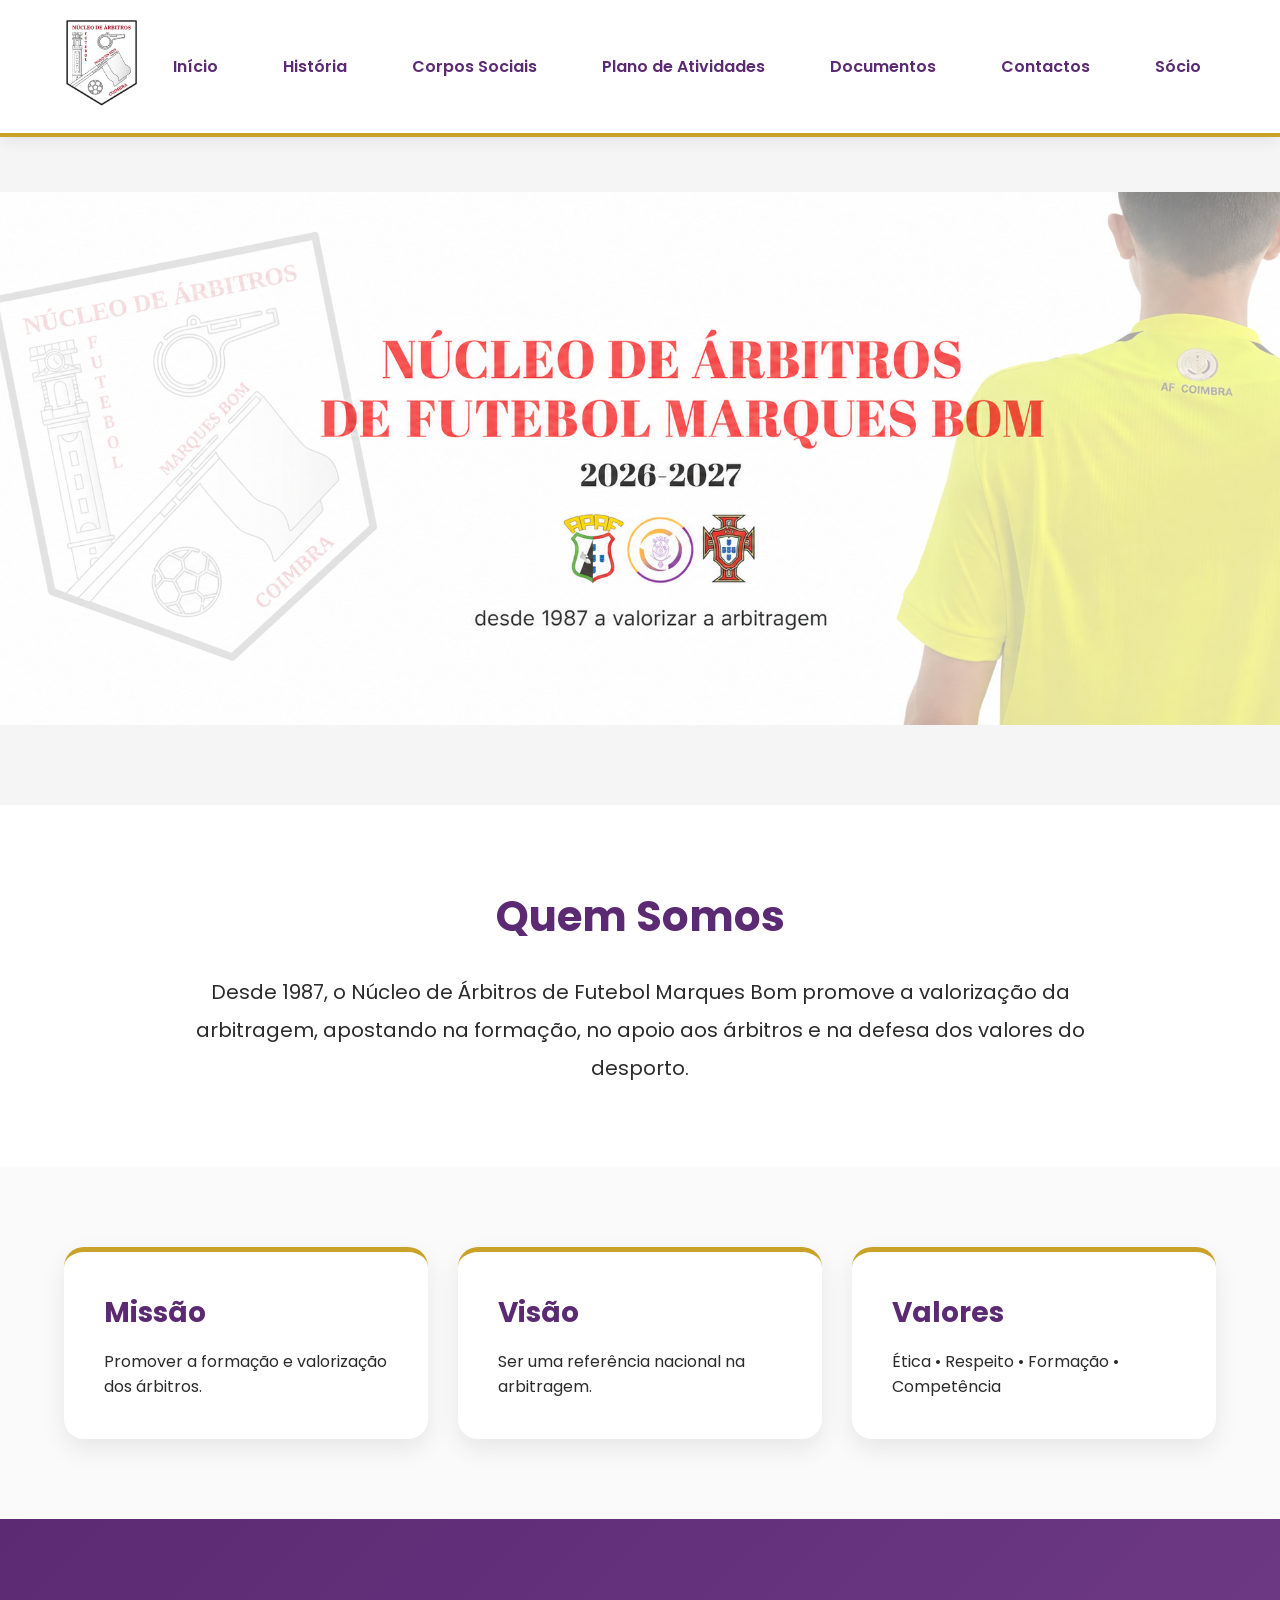
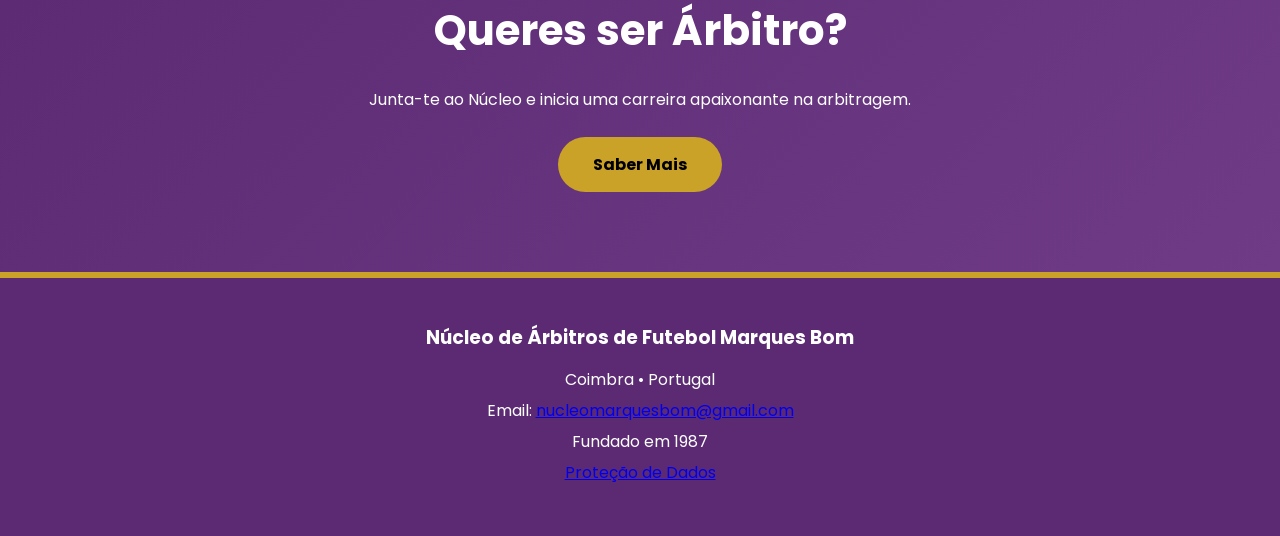
==== commit 9b5f103b: "Uniformizar email institucional no rodapé (index.html)" ====
--- a/index.html
+++ b/index.html
@@ -8,10 +8,11 @@
 
 <title>Núcleo de Árbitros de Futebol Marques Bom</title>
 
-<link rel="stylesheet" href="css/style.css">
+<link rel="stylesheet" href="css/style.css?v=20261016-mobile1">
 
 <link href="https://fonts.googleapis.com/css2?family=Poppins:wght@300;400;600;700&display=swap" rel="stylesheet">
 
+    <link rel="stylesheet" href="css/mobile-overrides.css?v=20261016-5">
 </head>
 
 <body>
@@ -130,6 +131,7 @@
 <h3>Núcleo de Árbitros de Futebol Marques Bom</h3>
 
 <p>Coimbra • Portugal</p>
+<p>Email: <a href="mailto:nucleomarquesbom@gmail.com">nucleomarquesbom@gmail.com</a></p>
 
 <p>Fundado em 1987</p>
 
@@ -139,6 +141,7 @@
 
 </footer>
 
+<script src="js/mobile-nav.js?v=20261016-5" defer></script>
 </body>
 
 </html>
--- a/css/mobile-overrides.css
+++ b/css/mobile-overrides.css
@@ -0,0 +1,126 @@
+/* NAF Marques Bom — ajustes de interface para telemóvel.
+   Mantém a identidade original: roxo, dourado e Poppins. */
+:root { color-scheme: light; }
+html { -webkit-text-size-adjust: 100%; scroll-padding-top: 125px; }
+body { overflow-wrap: anywhere; }
+img, video, iframe { max-width: 100%; }
+button, input, select, textarea { font: inherit; }
+:focus-visible { outline: 3px solid var(--dourado, #C9A227); outline-offset: 3px; }
+
+@media (max-width: 900px) {
+  header .container { flex-direction: column; align-items: center; gap: 8px; padding: 9px 0 10px; }
+  .logo img { display: block; height: 56px; width: auto; max-width: min(78vw, 260px); object-fit: contain; }
+  nav { width: 100%; max-width: 100%; flex-wrap: nowrap; justify-content: flex-start; gap: 8px; margin: 0; padding: 3px 2px 7px; overflow-x: auto; overflow-y: hidden; overscroll-behavior-x: contain; scrollbar-width: thin; -webkit-overflow-scrolling: touch; }
+  nav a { flex: 0 0 auto; white-space: nowrap; padding: 9px 13px; font-size: 14px; }
+  .hero, .page-hero { margin-top: 122px; }
+  .page-hero img { height: clamp(170px, 34vw, 270px); }
+  .page-title h1 { top: 0; padding: 0 16px; font-size: clamp(30px, 6vw, 48px); text-align: center; }
+  .container { width: min(92%, 1200px); }
+  .admin-table-wrap { max-width: 100%; overflow-x: auto; -webkit-overflow-scrolling: touch; }
+  .admin-table { min-width: 760px; }
+  .timeline { max-width: 100%; overscroll-behavior-x: contain; -webkit-overflow-scrolling: touch; }
+}
+@media (max-width: 650px) {
+  html { scroll-padding-top: 118px; }
+  .container { width: calc(100% - 32px); }
+  .hero, .page-hero { margin-top: 116px; }
+  .page-hero img { height: 175px; }
+  .page-title h1 { top: 0; font-size: clamp(28px, 8vw, 38px); line-height: 1.15; }
+  h2, .equipa h2, .timeline-titulo { font-size: clamp(26px, 7vw, 32px); line-height: 1.2; }
+  .quem p, .construcao-card p { font-size: 16px; line-height: 1.75; }
+  section { padding-top: 48px; padding-bottom: 48px; }
+  .card { padding: 26px 22px; border-radius: 16px; }
+  .card h3 { font-size: 23px; }
+  footer { padding: 32px 18px; }
+  footer h3 { font-size: 18px; line-height: 1.45; }
+  .pagina { width: calc(100% - 32px); padding-top: 125px; padding-bottom: 50px; }
+  .pagina h1 { font-size: 32px; line-height: 1.2; }
+  .subtitulo { font-size: 16px; line-height: 1.6; margin-bottom: 30px; }
+  .contactos, .contactos-page .contactos { grid-template-columns: minmax(0, 1fr); gap: 16px; }
+  .contacto-card { min-height: 0; padding: 25px 20px; }
+  .mapa-wrapper { height: 280px; }
+  .documentos-lista { grid-template-columns: minmax(0, 1fr); gap: 14px; }
+  .documento-card { min-width: 0; padding: 18px; gap: 14px; border-radius: 15px; }
+  .documento-card h3 { font-size: 17px; line-height: 1.4; }
+  .documento-icone { width: 44px; height: 44px; flex-basis: 44px; font-size: 20px; }
+  .membros { grid-template-columns: minmax(0, 1fr); gap: 20px; }
+  .equipa { padding: 55px 0; }
+  .equipa h2 { margin-bottom: 35px; letter-spacing: 1px; }
+  .membro .foto-container { width: 145px; height: 145px; margin-top: 25px; }
+  .membro h3 { min-height: 0; padding: 20px 16px; font-size: 19px; }
+  .historia-galeria { display: grid; grid-template-columns: minmax(0, 1fr); gap: 18px; }
+  .historia-nota { display: block; font-size: 14px; }
+  .presidente-foto { height: 240px; }
+  .historia-page { padding: 48px 0; }
+  .historia-intro h2 { font-size: 29px; }
+  .socio-area { padding: 42px 0 60px; }
+  .socio-perfil-card { grid-template-columns: minmax(0, 1fr); padding: 22px 18px; gap: 18px; text-align: center; }
+  .socio-identidade h2 { text-align: center; font-size: 23px; line-height: 1.25; }
+  .socio-tabs { display: grid; grid-template-columns: repeat(2, minmax(0, 1fr)); gap: 8px; }
+  .socio-tab { min-height: 44px; padding: 10px 9px; font-size: 13px; line-height: 1.3; }
+  .socio-tab-content { padding: 22px 16px; border-radius: 16px; }
+  .socio-tab-content h2 { font-size: 24px; }
+  .login-card { padding: 28px 20px; border-radius: 18px; }
+  .login-card h2 { font-size: 27px; }
+  input, select, textarea { font-size: 16px; max-width: 100%; }
+  .socio-edit-form, .admin-subpanel { padding: 18px 14px; }
+  .socio-edit-actions { align-items: stretch; flex-direction: column; }
+  .socio-edit-actions button, .socio-edit-actions .botao { width: 100%; }
+  .admin-panel, .admin-card { padding: 20px 14px; border-radius: 16px; }
+  .admin-card-header, .admin-toolbar, .admin-actions { align-items: stretch; flex-direction: column; }
+  .admin-toolbar > *, .admin-actions > *, .admin-card-header button { width: 100%; }
+  .admin-form, .admin-new-socio-form { grid-template-columns: minmax(0, 1fr); }
+  .admin-new-socio-form label:first-child, .admin-new-socio-form .botao { grid-column: auto; }
+  .timeline-section { padding: 45px 0; }
+  .timeline { padding: 38px 18px 285px; gap: 18px; }
+  .timeline .mes { flex: 0 0 96px; }
+  .timeline .linha { left: 58px; top: 85px; }
+  .circulo { width: 78px; height: 78px; font-size: 16px; }
+  .card-evento { width: min(270px, calc(100vw - 38px)); left: 0; transform: none; padding: 18px; }
+  .mes.active .card-evento { left: 0; }
+}
+@media (hover: none) {
+  .card:hover, .contacto-card:hover, .documento-card:hover, .membro:hover, .presidente-historico:hover { transform: none; }
+}
+@media (prefers-reduced-motion: reduce) {
+  *, *::before, *::after { scroll-behavior: auto !important; animation-duration: .01ms !important; animation-iteration-count: 1 !important; transition-duration: .01ms !important; }
+}
+
+/* Menu hamburger — apenas em ecrãs pequenos */
+.mobile-nav-toggle { display: none; }
+@media (max-width: 900px) {
+  header { z-index: 1000; }
+  header .container { position: relative; }
+  .mobile-nav-toggle {
+    display: inline-flex;
+    align-items: center;
+    justify-content: center;
+    gap: 11px;
+    min-height: 46px;
+    min-width: 116px;
+    margin: 2px auto 4px;
+    padding: 10px 18px;
+    border: 1px solid rgba(91, 42, 114, .24);
+    border-radius: 12px;
+    background: #5b2a72;
+    color: #fff;
+    font-family: inherit;
+    font-size: 15px;
+    font-weight: 700;
+    cursor: pointer;
+    box-shadow: 0 4px 12px rgba(55, 25, 68, .15);
+  }
+  .mobile-nav-toggle:focus-visible { outline: 3px solid #c9a227; outline-offset: 3px; }
+  .mobile-nav-toggle-lines { display: inline-flex; width: 22px; flex-direction: column; gap: 5px; }
+  .mobile-nav-toggle-lines span { display: block; width: 22px; height: 2px; border-radius: 2px; background: currentColor; transition: transform .18s ease, opacity .18s ease; }
+  .mobile-nav-toggle.is-open .mobile-nav-toggle-lines span:first-child { transform: translateY(7px) rotate(45deg); }
+  .mobile-nav-toggle.is-open .mobile-nav-toggle-lines span:nth-child(2) { opacity: 0; }
+  .mobile-nav-toggle.is-open .mobile-nav-toggle-lines span:last-child { transform: translateY(-7px) rotate(-45deg); }
+  header nav { display: none; width: 100%; flex: 0 0 auto; flex-direction: column; align-items: stretch; justify-content: flex-start; gap: 4px; margin: 0; padding: 10px; overflow: visible; border: 1px solid rgba(91, 42, 114, .13); border-radius: 16px; background: #fff; box-shadow: 0 12px 28px rgba(34, 18, 40, .16); }
+  header nav.mobile-nav-open { display: flex; }
+  header nav a { display: block; width: 100%; flex: 0 0 auto; padding: 13px 15px; border-radius: 10px; white-space: normal; text-align: left; }
+  header nav a:active { background: #f2eaf5; }
+}
+@media (prefers-reduced-motion: reduce) {
+  .mobile-nav-toggle-lines span { transition: none; }
+}
